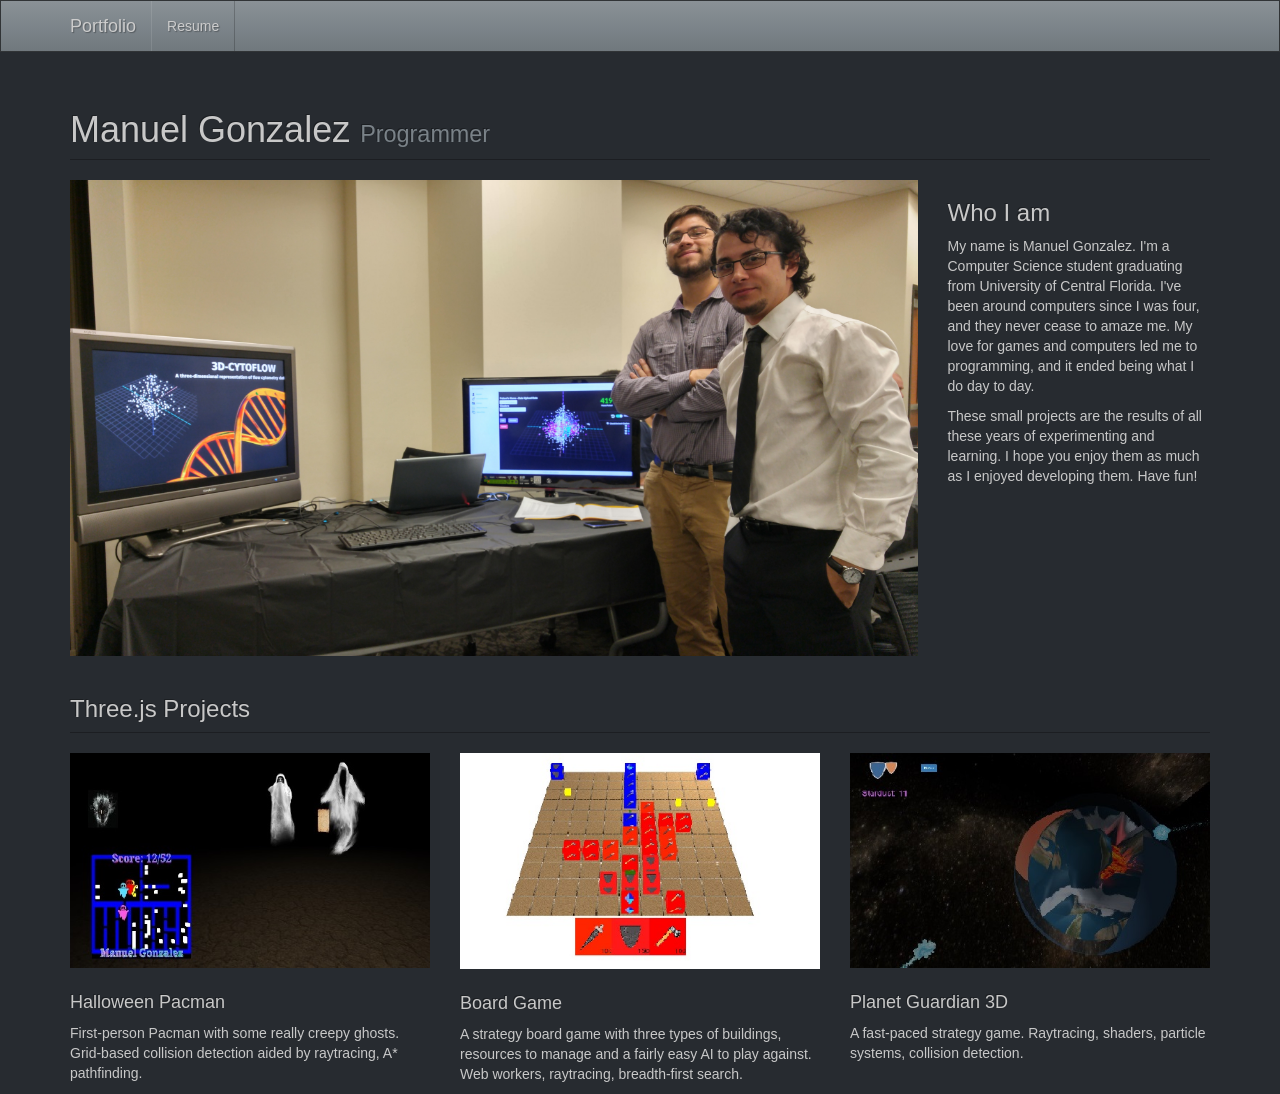
==== index.html @ 98df889a "-Fixed PlanetGuardian3D link" ====
<!DOCTYPE html>
<html lang="en">

<head>

    <meta charset="utf-8">
    <meta http-equiv="X-UA-Compatible" content="IE=edge">
    <meta name="viewport" content="width=device-width, initial-scale=1">
    <meta name="description" content="">
    <meta name="author" content="">

    <title>Manuel Gonzalez's Portfolio</title>
    
    <!-- Bootstrap Core CSS -->
    <link href="css/bootstrap.min.css" rel="stylesheet">

    <!-- Custom CSS -->
    <link href="css/portfolio-item.css" rel="stylesheet">

    <!-- HTML5 Shim and Respond.js IE8 support of HTML5 elements and media queries -->
    <!-- WARNING: Respond.js doesn't work if you view the page via file:// -->
    <!--[if lt IE 9]>
        <script src="https://oss.maxcdn.com/libs/html5shiv/3.7.0/html5shiv.js"></script>
        <script src="https://oss.maxcdn.com/libs/respond.js/1.4.2/respond.min.js"></script>
    <![endif]-->

</head>

<body>

    <!-- Navigation -->
    <nav class="navbar navbar-inverse navbar-fixed-top" role="navigation">
        <div class="container">
            <!-- Brand and toggle get grouped for better mobile display -->
            <div class="navbar-header">
                <button type="button" class="navbar-toggle" data-toggle="collapse" data-target="#bs-example-navbar-collapse-1">
                    <span class="sr-only">Toggle navigation</span>
                    <span class="icon-bar"></span>
                    <span class="icon-bar"></span>
                    <span class="icon-bar"></span>
                </button>
                <a class="navbar-brand" href="#">Portfolio</a>
            </div>
            <!-- Collect the nav links, forms, and other content for toggling -->
            <div class="collapse navbar-collapse" id="bs-example-navbar-collapse-1">
                <ul class="nav navbar-nav">
                    <li>
                        <a href="resume.html">Resume</a>
                    </li>
                    <!--<li>
                        <a href="#">About</a>
                    </li>
                    <li>
                        <a href="#">Services</a>
                    </li>
                    <li>
                        <a href="#">Contact</a>
                    </li>-->
                </ul>
            </div>
            <!-- /.navbar-collapse -->
        </div>
        <!-- /.container -->
    </nav>

    <!-- Page Content -->
    <div class="container">

        <!-- Portfolio Item Heading -->
        <div class="row">
            <div class="col-lg-12">
                <h1 class="page-header">Manuel Gonzalez
                    <small>Programmer</small>
                </h1>
            </div>
        </div>
        <!-- /.row -->

        <!-- Portfolio Item Row -->
        <div class="row">

            <div class="col-md-9">
                <img class="img-responsive" src="images/me.jpg" alt="">
            </div>

            <div class="col-md-3">
                <h3>Who I am</h3>
                <p>My name is Manuel Gonzalez. I'm a Computer Science student graduating from University of Central Florida. I've been around computers since I was four, and they never cease to amaze me. My love for games and computers led me to programming, and it ended being what I do day to day.</p>
                <p>These small projects are the results of all these years of experimenting and learning. I hope you enjoy them as much as I enjoyed developing them. Have fun!</p>
            </div>

        </div>
        <!-- /.row -->

        <!-- Related Projects Row -->
        <div class="row">

            <div class="col-lg-12">
                <h3 class="page-header">Three.js Projects</h3>
            </div>

            <div class="prtfolio-item col-sm-4 col-xs-6" border-radius="4px">
                <a href="HalloweenPacman/pacman.html">
                    <img class="img-responsive portfolio-item" src="images/halloweenPacman-thumb.jpg" alt="Halloween Pacman">
                </a>
                <h4>Halloween Pacman</h4>
                <p>First-person Pacman with some really creepy ghosts. Grid-based collision detection aided by raytracing, A* pathfinding.</p>
            </div>

            <div class="col-sm-4 col-xs-6">
                <a href="BoardGame/boardGame.html">
                    <img class="img-responsive portfolio-item" src="images/boardGame-thumb.JPG" alt="Board Game">
                </a>
                <h4>Board Game</h4>
                <p>A strategy board game with three types of buildings, resources to manage and a fairly easy AI to play against. Web workers, raytracing, breadth-first search.</p>
            </div>

            <div class="col-sm-4 col-xs-6">
                <a href="PlanetGuardian3D/PlanetGuardian3D.html">
                    <img class="img-responsive portfolio-item" src="images/planetGuardian-thumb.jpg" alt="Planet Guardian">
                </a>
                <h4>Planet Guardian 3D</h4>
                <p>A fast-paced strategy game. Raytracing, shaders, particle systems, collision detection.</p>
            </div>
        <!-- /.row -->

        <hr>

        <!-- Footer -->
        <!--<footer>
            <div class="row">
                <div class="col-lg-12">
                    <p>Copyright &copy; Your Website 2014</p>
                </div>
            </div>
            <!-- /.row -->
        <!--</footer>-->

    </div>
    <!-- /.container -->

    <!-- jQuery -->
    <script src="js/jquery.js"></script>

    <!-- Bootstrap Core JavaScript -->
    <script src="js/bootstrap.min.js"></script>

</body>

</html>
---- css/portfolio-item.css ----
/*!
 * Start Bootstrap - Portfolio Item HTML Template (http://startbootstrap.com)
 * Code licensed under the Apache License v2.0.
 * For details, see http://www.apache.org/licenses/LICENSE-2.0.
 */

body {
    padding-top: 70px; /* Required padding for .navbar-fixed-top. Remove if using .navbar-static-top. Change if height of navigation changes. */
}

.portfolio-item {
    margin-bottom: 25px;
}

footer {
    margin: 50px 0;
}
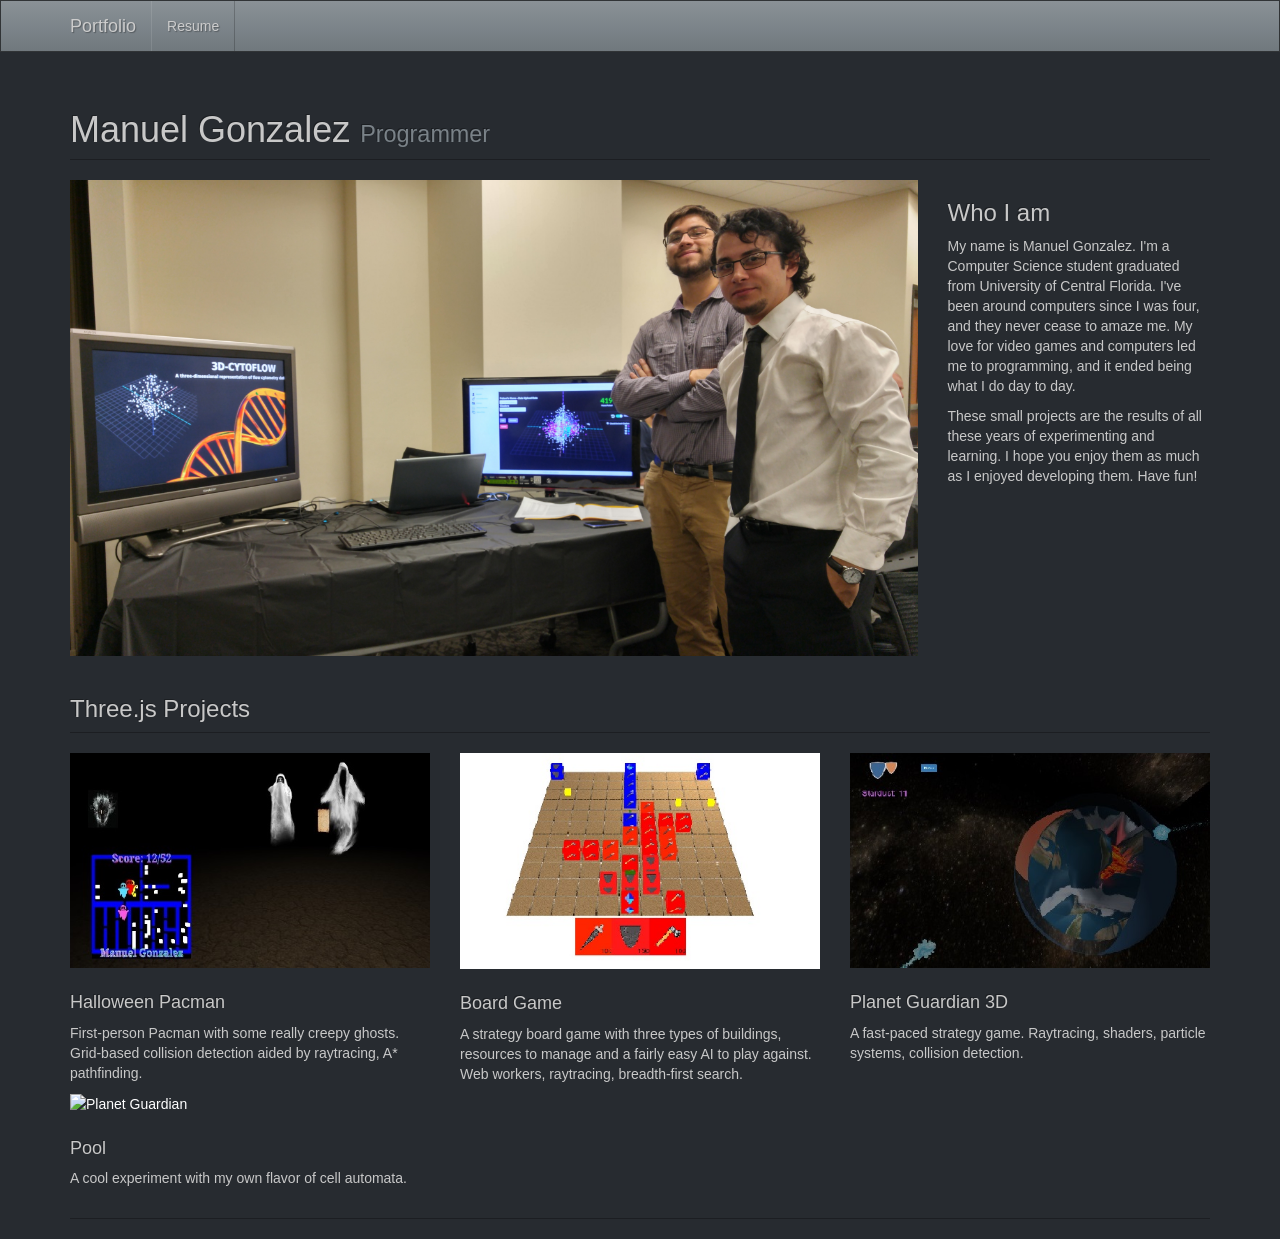
==== commit 5b909ab9: "-Updated some text in index.html -Added Pool project to index.html -Now heat transfer and pellet mov" ====
--- a/index.html
+++ b/index.html
@@ -85,7 +85,7 @@
 
             <div class="col-md-3">
                 <h3>Who I am</h3>
-                <p>My name is Manuel Gonzalez. I'm a Computer Science student graduating from University of Central Florida. I've been around computers since I was four, and they never cease to amaze me. My love for games and computers led me to programming, and it ended being what I do day to day.</p>
+                <p>My name is Manuel Gonzalez. I'm a Computer Science student graduated from University of Central Florida. I've been around computers since I was four, and they never cease to amaze me. My love for video games and computers led me to programming, and it ended being what I do day to day.</p>
                 <p>These small projects are the results of all these years of experimenting and learning. I hope you enjoy them as much as I enjoyed developing them. Have fun!</p>
             </div>
 
@@ -122,8 +122,18 @@
                 <h4>Planet Guardian 3D</h4>
                 <p>A fast-paced strategy game. Raytracing, shaders, particle systems, collision detection.</p>
             </div>
+            
+        </div>
         <!-- /.row -->
-
+        <div class="row">
+            <div class="col-sm-4 col-xs-6">
+                <a href="Pool/Pool.html">
+                    <img class="img-responsive portfolio-item" src="images/Pool-thumb.jpg" alt="Planet Guardian">
+                </a>
+                <h4>Pool</h4>
+                <p>A cool experiment with my own flavor of cell automata.</p>
+            </div>
+        </div>
         <hr>
 
         <!-- Footer -->
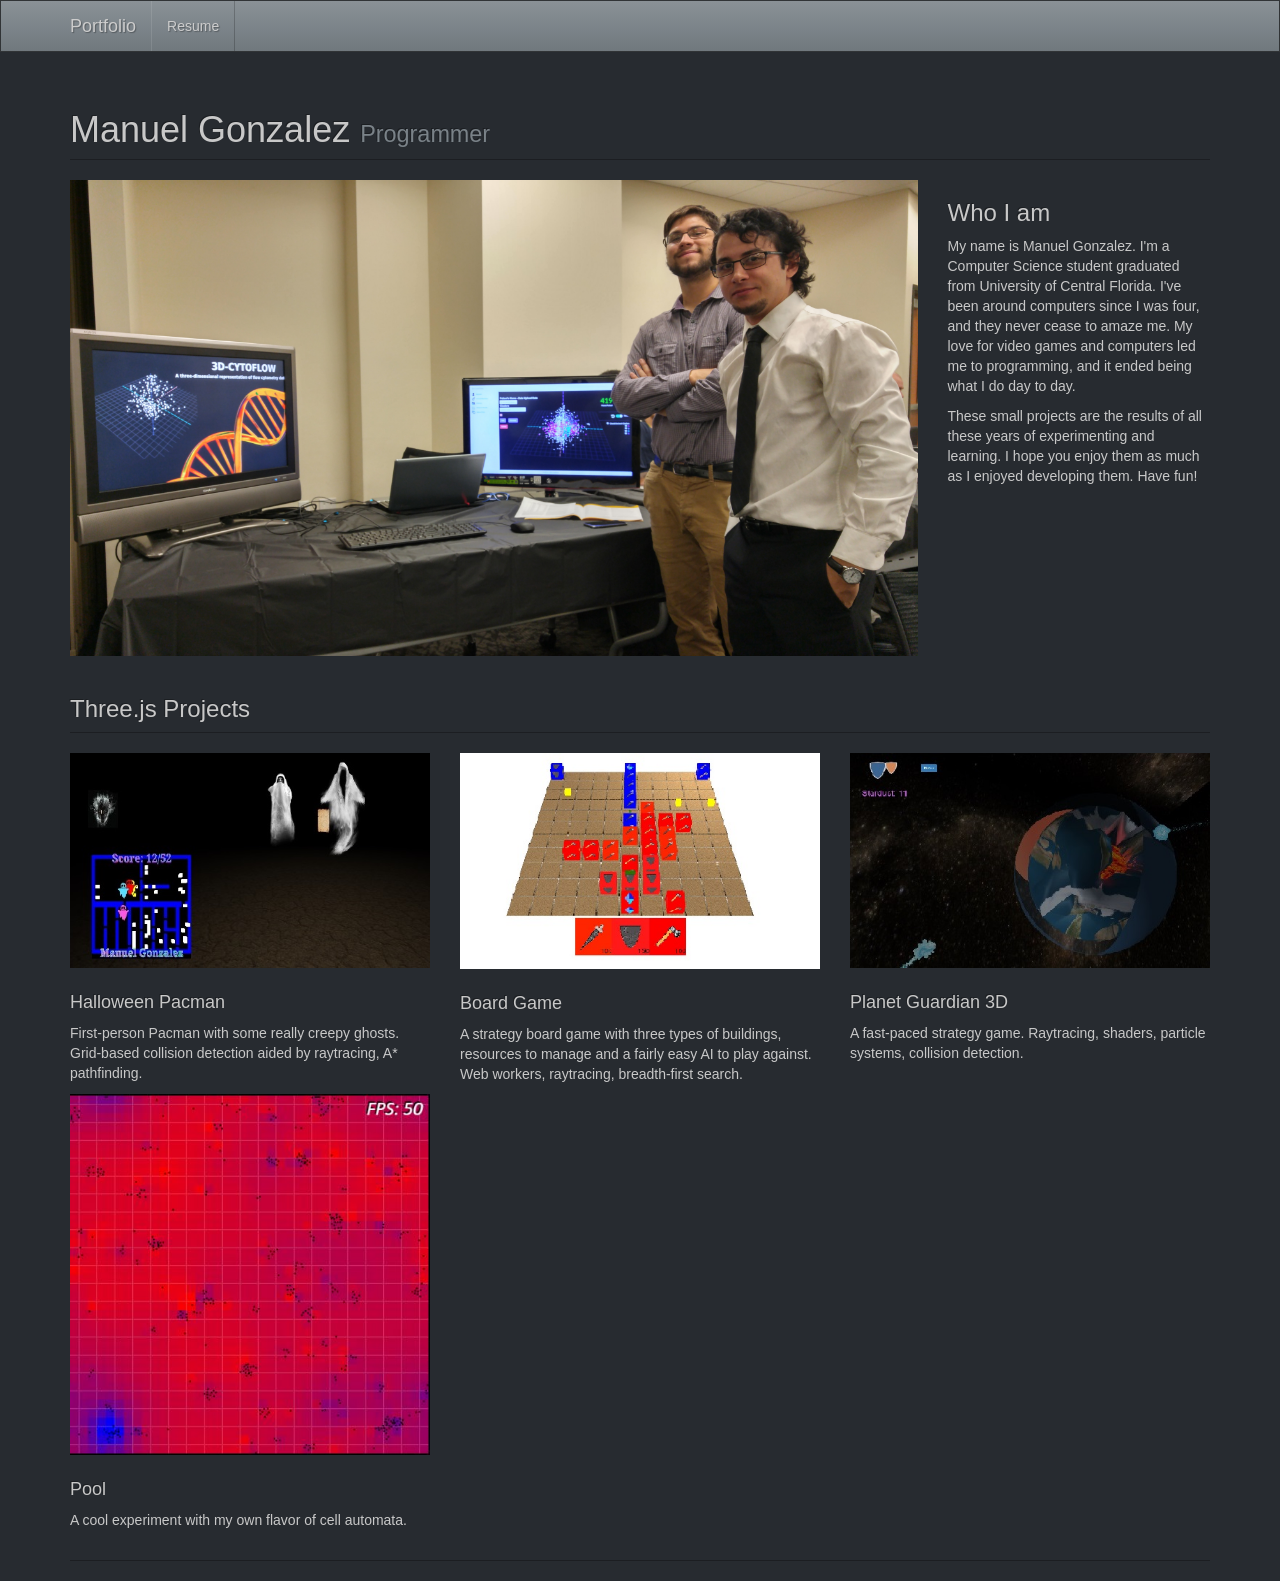
==== commit 0d8408f0: "- Decoupled PoolBoard from the Game object - Now multiple PoolBoard objects can be simulated at once" ====
--- a/index.html
+++ b/index.html
@@ -127,8 +127,8 @@
         <!-- /.row -->
         <div class="row">
             <div class="col-sm-4 col-xs-6">
-                <a href="Pool/Pool.html">
-                    <img class="img-responsive portfolio-item" src="images/Pool-thumb.jpg" alt="Planet Guardian">
+                <a href="pool/pool.html">
+                    <img class="img-responsive portfolio-item" src="images/pool-thumb.jpg" alt="Pool">
                 </a>
                 <h4>Pool</h4>
                 <p>A cool experiment with my own flavor of cell automata.</p>
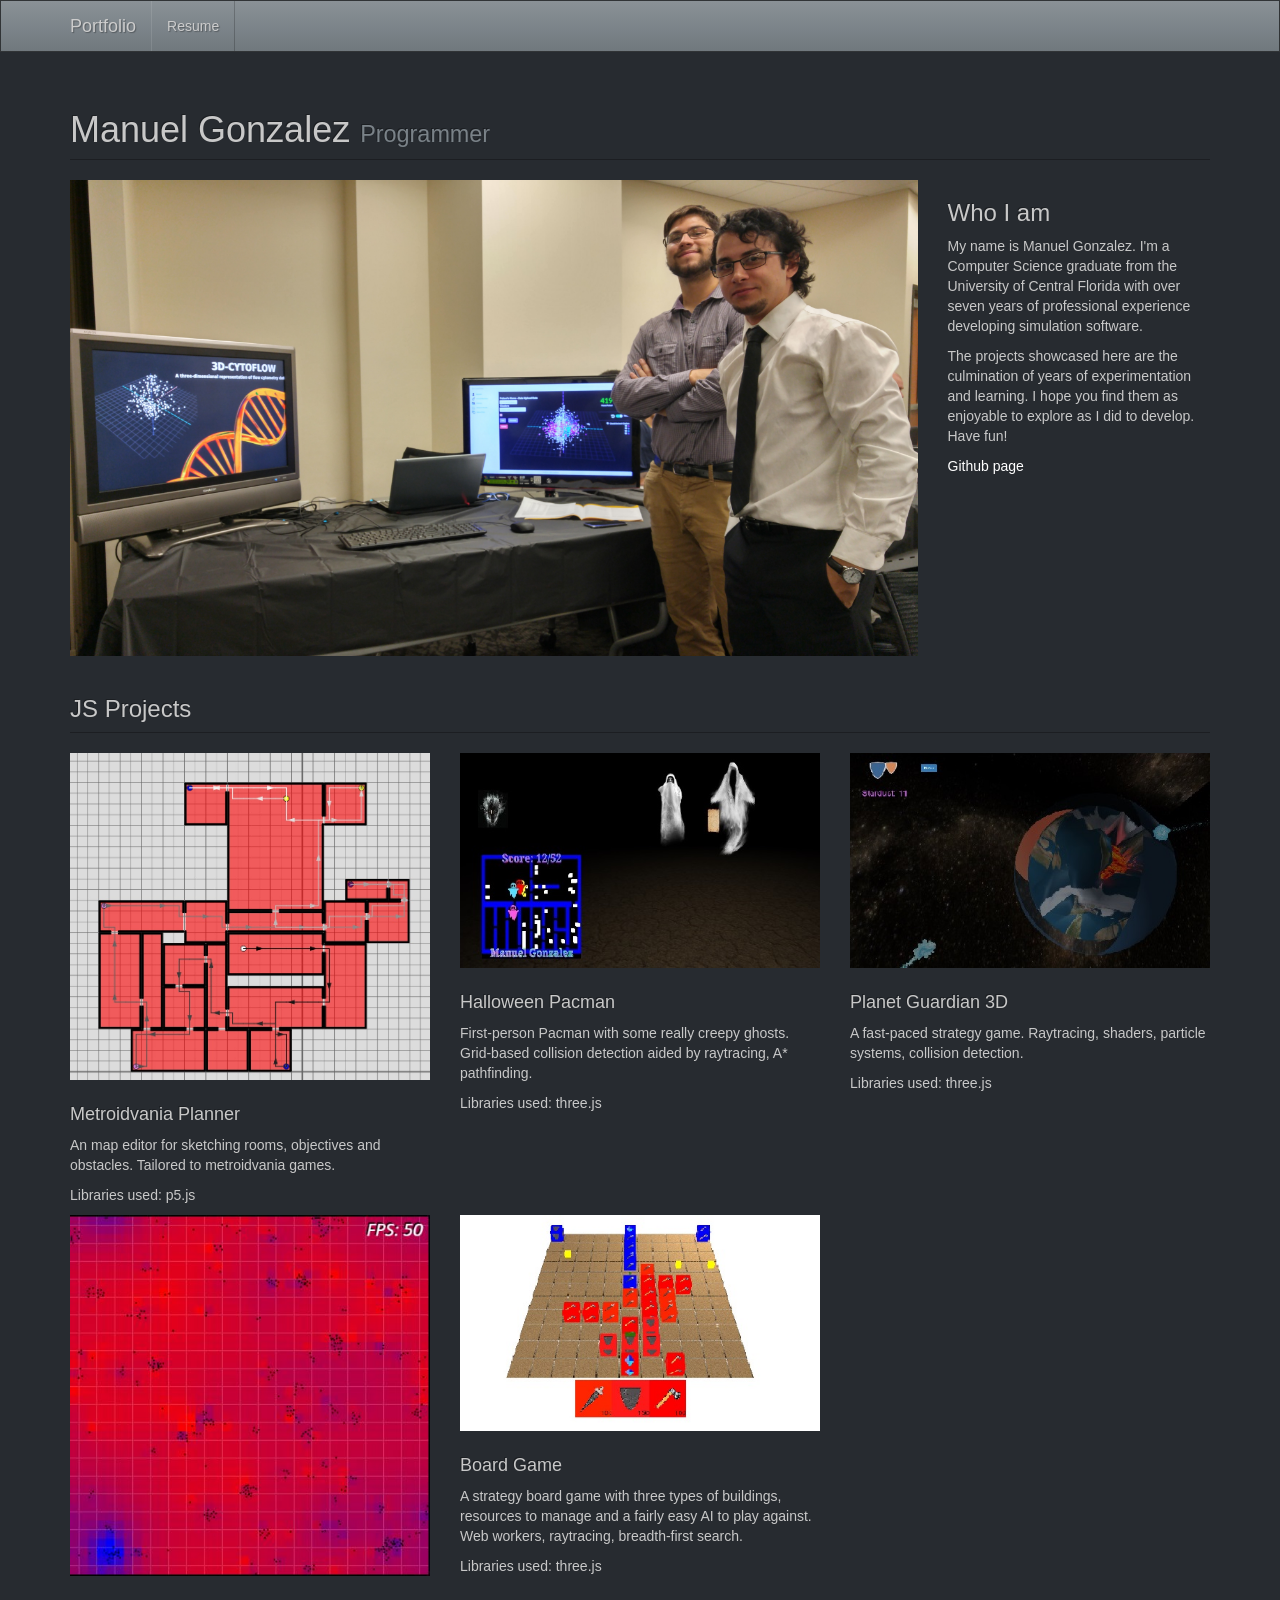
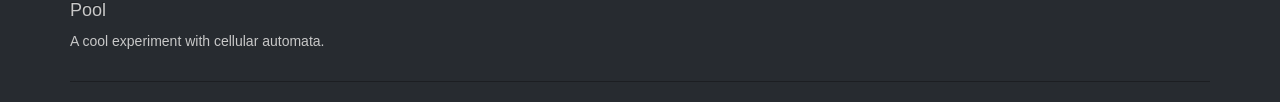
==== commit ebeeccef: "Added Metroidvania Planner. Updated resume" ====
--- a/index.html
+++ b/index.html
@@ -85,8 +85,9 @@
 
             <div class="col-md-3">
                 <h3>Who I am</h3>
-                <p>My name is Manuel Gonzalez. I'm a Computer Science student graduated from University of Central Florida. I've been around computers since I was four, and they never cease to amaze me. My love for video games and computers led me to programming, and it ended being what I do day to day.</p>
-                <p>These small projects are the results of all these years of experimenting and learning. I hope you enjoy them as much as I enjoyed developing them. Have fun!</p>
+                <p>My name is Manuel Gonzalez. I'm a Computer Science graduate from the University of Central Florida with over seven years of professional experience developing simulation software.</p>
+                <p>The projects showcased here are the culmination of years of experimentation and learning. I hope you find them as enjoyable to explore as I did to develop. Have fun!</p>
+                <a href="https://github.com/Manolo94">Github page</a>
             </div>
 
         </div>
@@ -96,7 +97,16 @@
         <div class="row">
 
             <div class="col-lg-12">
-                <h3 class="page-header">Three.js Projects</h3>
+                <h3 class="page-header">JS Projects</h3>
+            </div>
+
+            <div class="col-sm-4 col-xs-6">
+                <a href="Metroidvania_Planner/index.html">
+                    <img class="img-responsive portfolio-item" src="images/metroidvania-planner.jpg" alt="Metroidvania Planner">
+                </a>
+                <h4>Metroidvania Planner</h4>
+                <p>An map editor for sketching rooms, objectives and obstacles. Tailored to metroidvania games.</p>
+                <p>Libraries used: p5.js</p>
             </div>
 
             <div class="prtfolio-item col-sm-4 col-xs-6" border-radius="4px">
@@ -105,6 +115,28 @@
                 </a>
                 <h4>Halloween Pacman</h4>
                 <p>First-person Pacman with some really creepy ghosts. Grid-based collision detection aided by raytracing, A* pathfinding.</p>
+                <p>Libraries used: three.js</p>
+            </div>
+
+            <div class="col-sm-4 col-xs-6">
+                <a href="PlanetGuardian3D/PlanetGuardian3D.html">
+                    <img class="img-responsive portfolio-item" src="images/planetGuardian-thumb.jpg" alt="Planet Guardian">
+                </a>
+                <h4>Planet Guardian 3D</h4>
+                <p>A fast-paced strategy game. Raytracing, shaders, particle systems, collision detection.</p>
+                <p>Libraries used: three.js</p>
+            </div>
+            
+        </div>
+        <!-- /.row -->
+        <div class="row">
+
+            <div class="col-sm-4 col-xs-6">
+                <a href="pool/pool.html">
+                    <img class="img-responsive portfolio-item" src="images/pool-thumb.jpg" alt="Pool">
+                </a>
+                <h4>Pool</h4>
+                <p>A cool experiment with cellular automata.</p>
             </div>
 
             <div class="col-sm-4 col-xs-6">
@@ -113,26 +145,9 @@
                 </a>
                 <h4>Board Game</h4>
                 <p>A strategy board game with three types of buildings, resources to manage and a fairly easy AI to play against. Web workers, raytracing, breadth-first search.</p>
+                <p>Libraries used: three.js</p>
             </div>
 
-            <div class="col-sm-4 col-xs-6">
-                <a href="PlanetGuardian3D/PlanetGuardian3D.html">
-                    <img class="img-responsive portfolio-item" src="images/planetGuardian-thumb.jpg" alt="Planet Guardian">
-                </a>
-                <h4>Planet Guardian 3D</h4>
-                <p>A fast-paced strategy game. Raytracing, shaders, particle systems, collision detection.</p>
-            </div>
-            
-        </div>
-        <!-- /.row -->
-        <div class="row">
-            <div class="col-sm-4 col-xs-6">
-                <a href="pool/pool.html">
-                    <img class="img-responsive portfolio-item" src="images/pool-thumb.jpg" alt="Pool">
-                </a>
-                <h4>Pool</h4>
-                <p>A cool experiment with my own flavor of cell automata.</p>
-            </div>
         </div>
         <hr>
 
@@ -148,7 +163,7 @@
 
     </div>
     <!-- /.container -->
-
+    
     <!-- jQuery -->
     <script src="js/jquery.js"></script>
 
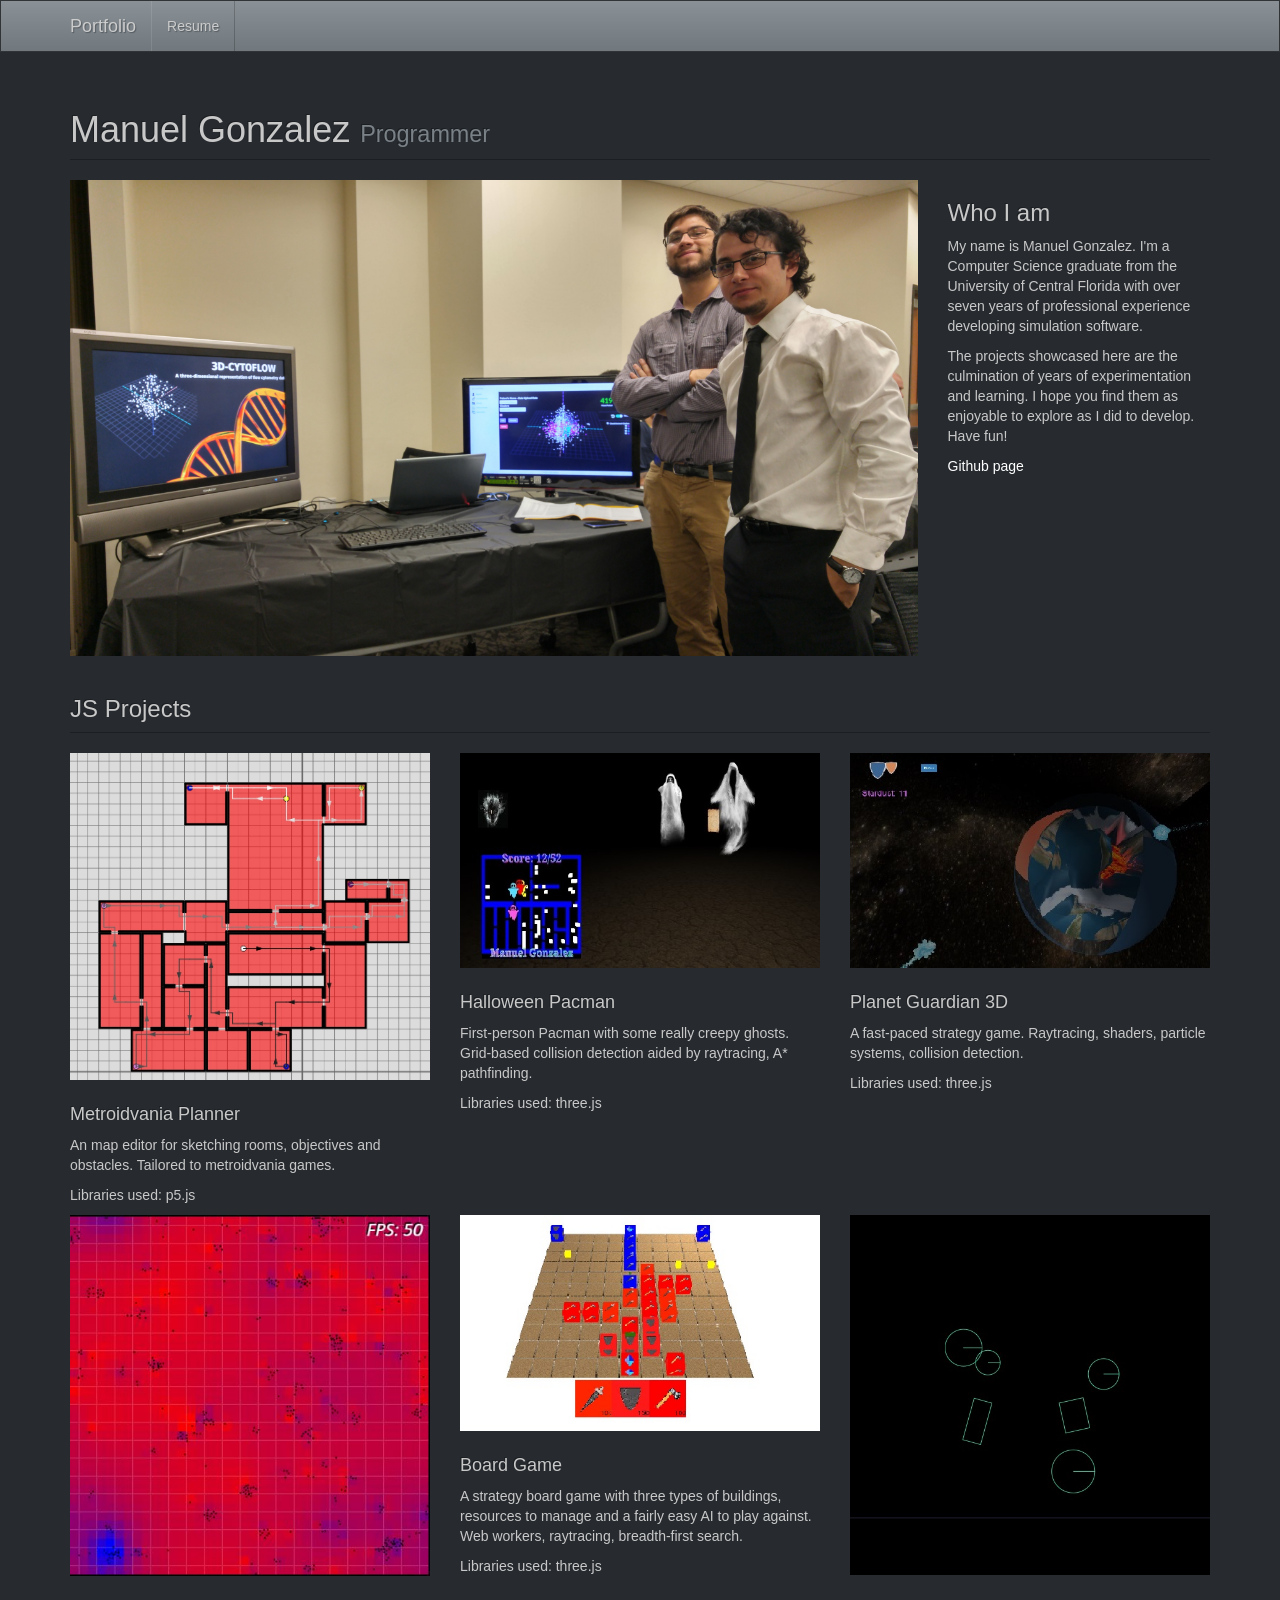
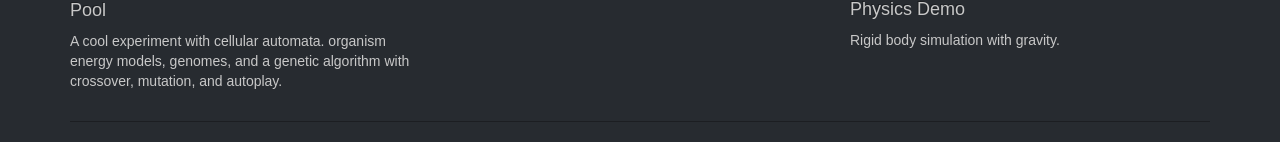
==== commit c2cbbeb3: "Update links and thumbnails. Updated resume." ====
--- a/index.html
+++ b/index.html
@@ -136,7 +136,7 @@
                     <img class="img-responsive portfolio-item" src="images/pool-thumb.jpg" alt="Pool">
                 </a>
                 <h4>Pool</h4>
-                <p>A cool experiment with cellular automata.</p>
+                <p>A cool experiment with cellular automata. organism energy models, genomes, and a genetic algorithm with crossover, mutation, and autoplay.</p>
             </div>
 
             <div class="col-sm-4 col-xs-6">
@@ -146,6 +146,14 @@
                 <h4>Board Game</h4>
                 <p>A strategy board game with three types of buildings, resources to manage and a fairly easy AI to play against. Web workers, raytracing, breadth-first search.</p>
                 <p>Libraries used: three.js</p>
+            </div>
+
+            <div class="col-sm-4 col-xs-6">
+                <a href="physics/index.html">
+                    <img class="img-responsive portfolio-item" src="images/physics-test.jpg" alt="Physics Demo">
+                </a>
+                <h4>Physics Demo</h4>
+                <p>Rigid body simulation with gravity.</p>
             </div>
 
         </div>
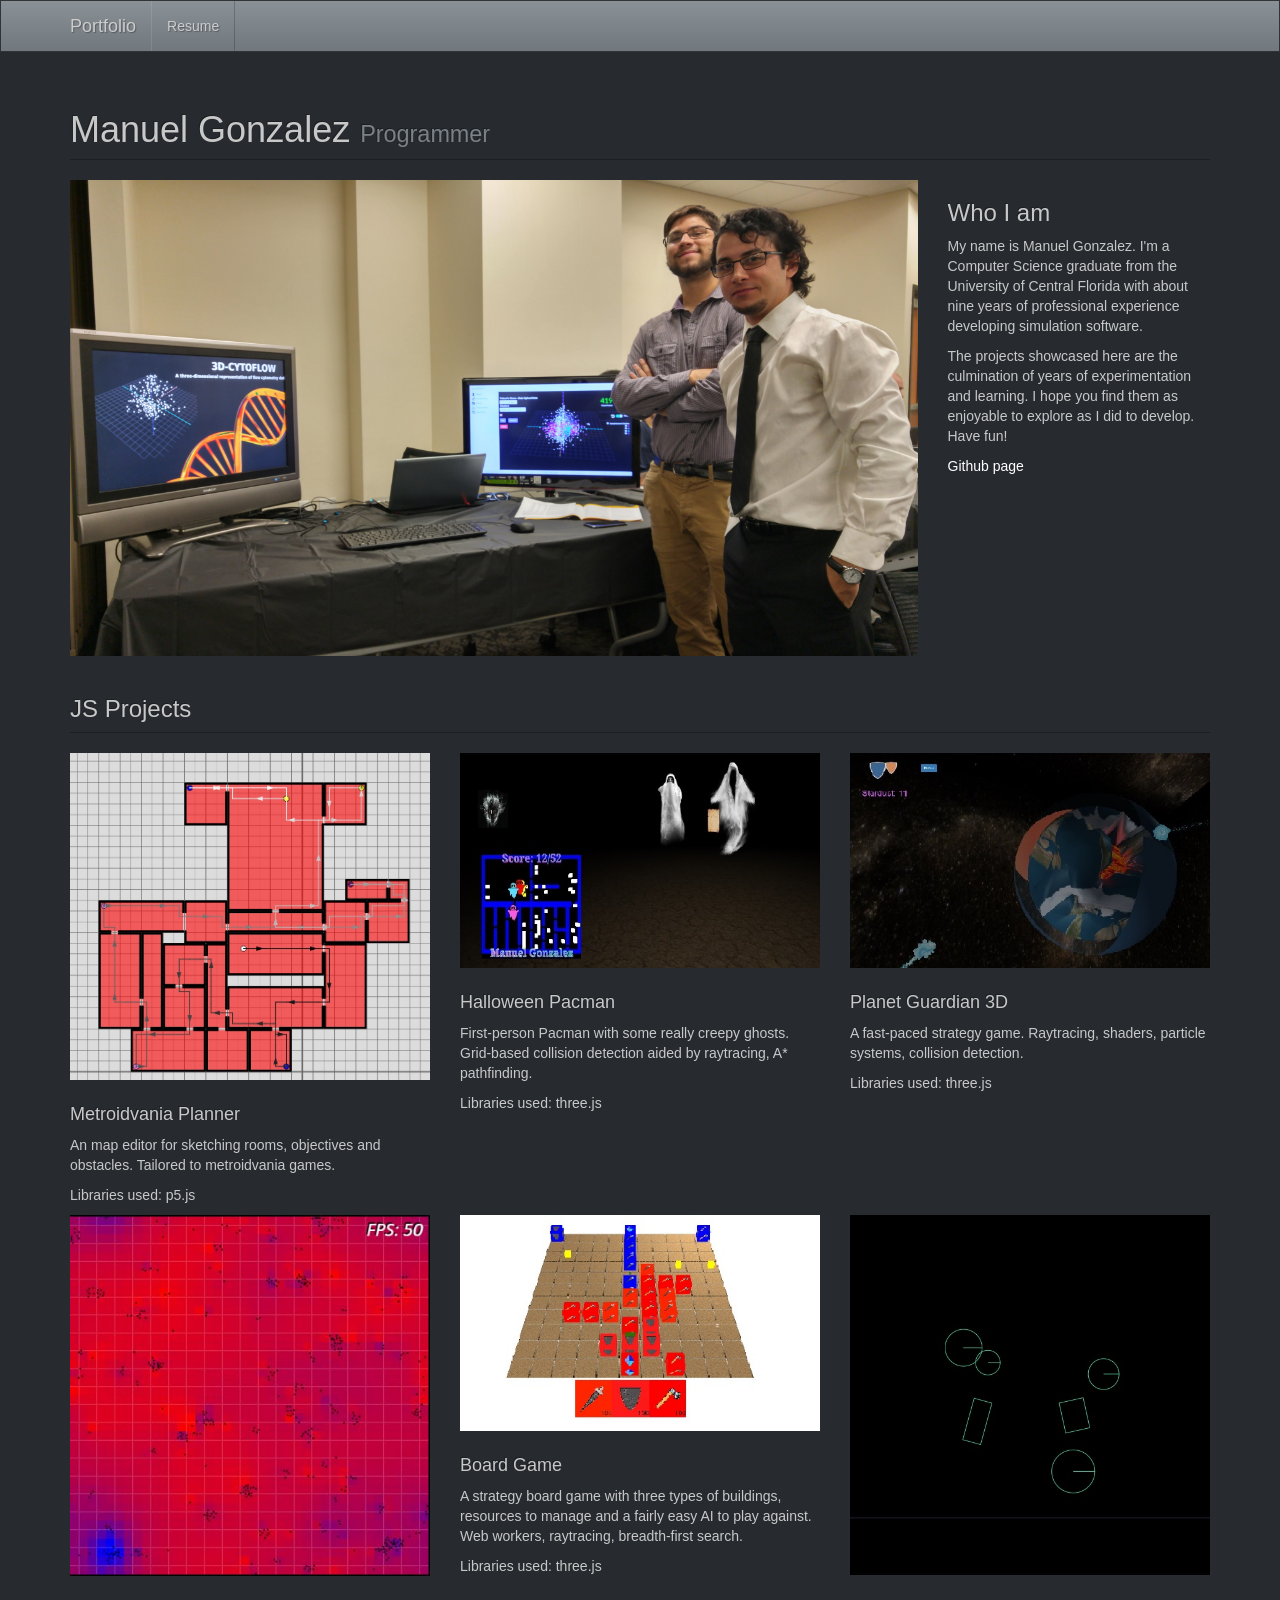
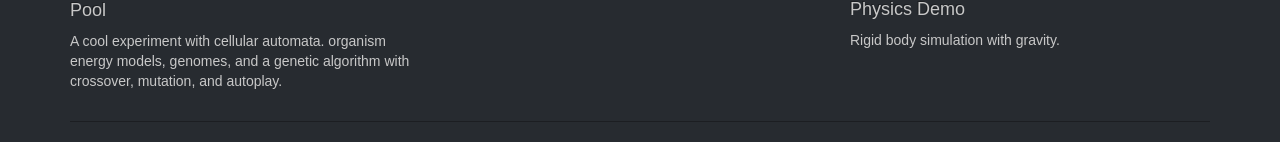
==== commit 1dbfd25a: "Planner: zoom and pan without scrolling the page, touch pan and pinch zoom; homepage text - The mous" ====
--- a/index.html
+++ b/index.html
@@ -85,7 +85,7 @@
 
             <div class="col-md-3">
                 <h3>Who I am</h3>
-                <p>My name is Manuel Gonzalez. I'm a Computer Science graduate from the University of Central Florida with over seven years of professional experience developing simulation software.</p>
+                <p>My name is Manuel Gonzalez. I'm a Computer Science graduate from the University of Central Florida with about nine years of professional experience developing simulation software.</p>
                 <p>The projects showcased here are the culmination of years of experimentation and learning. I hope you find them as enjoyable to explore as I did to develop. Have fun!</p>
                 <a href="https://github.com/Manolo94">Github page</a>
             </div>
@@ -163,7 +163,7 @@
         <!--<footer>
             <div class="row">
                 <div class="col-lg-12">
-                    <p>Copyright &copy; Your Website 2014</p>
+                    <p>Copyright &copy; Manuel Gonzalez 2026</p>
                 </div>
             </div>
             <!-- /.row -->
